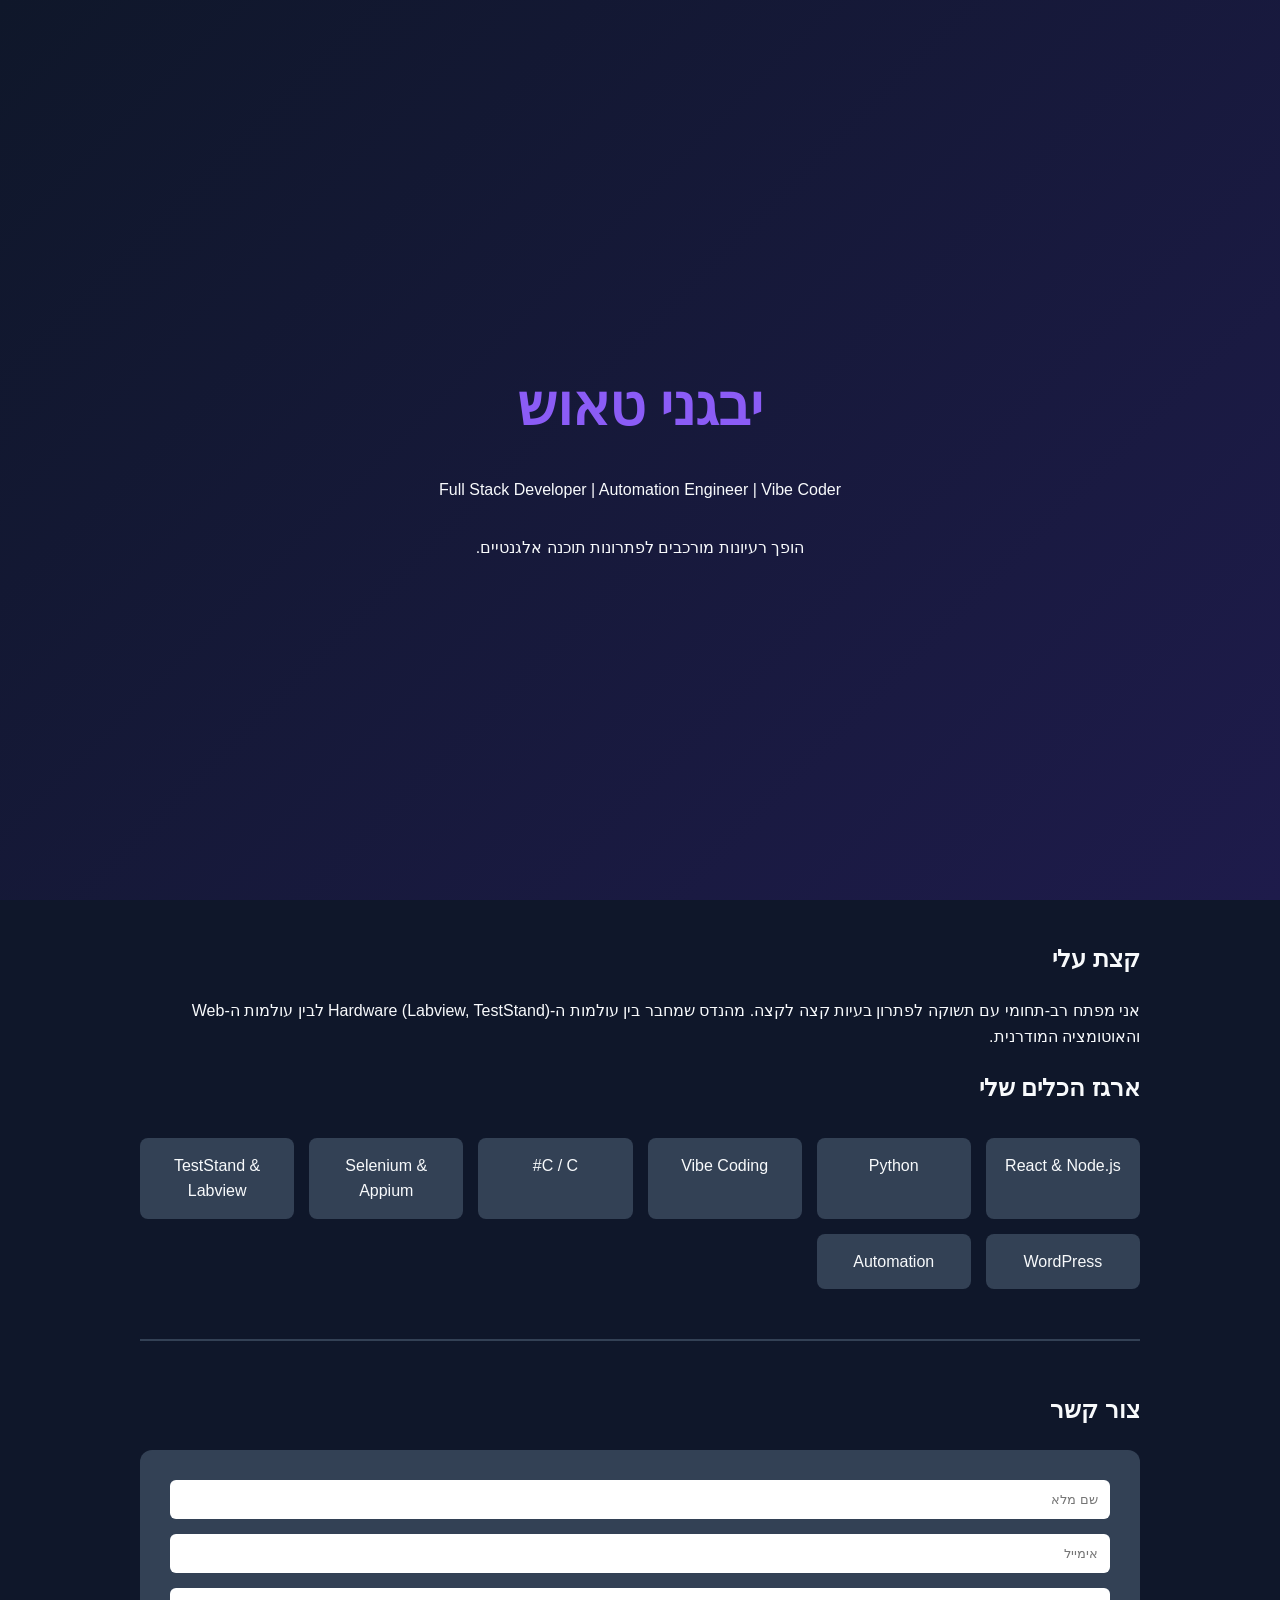
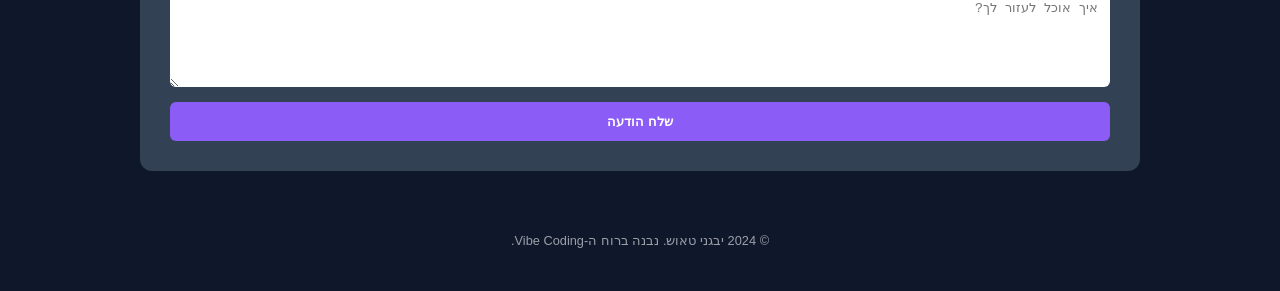
==== index.html @ 86f11e7b "First commit" ====
<!DOCTYPE html>
<html lang="he" dir="rtl">
<head>
    <meta charset="UTF-8">
    <meta name="viewport" content="width=device-width, initial-scale=1.0">
    <title>יבגני טאוש | Full Stack & Automation Expert</title>
    <link rel="stylesheet" href="style.css">
</head>
<body>

    <header>
        <h1>יבגני טאוש</h1>
        <p>Full Stack Developer | Automation Engineer | Vibe Coder</p>
        <p>הופך רעיונות מורכבים לפתרונות תוכנה אלגנטיים.</p>
    </header>

    <div class="container">
        
        <section id="about">
            <h2>קצת עלי</h2>
            <p>אני מפתח רב-תחומי עם תשוקה לפתרון בעיות קצה לקצה. מהנדס שמחבר בין עולמות ה-Hardware (Labview, TestStand) לבין עולמות ה-Web והאוטומציה המודרנית.</p>
        </section>

        <section id="stack">
            <h2>ארגז הכלים שלי</h2>
            <div class="skills-grid">
                <div class="skill-card">React & Node.js</div>
                <div class="skill-card">Python</div>
                <div class="skill-card">Vibe Coding</div>
                <div class="skill-card">C / C#</div>
                <div class="skill-card">Selenium & Appium</div>
                <div class="skill-card">TestStand & Labview</div>
                <div class="skill-card">WordPress</div>
                <div class="skill-card">Automation</div>
            </div>
        </section>

        <hr style="margin: 50px 0; border: 0.5px solid var(--secondary-color);">

        <section id="contact">
            <h2>צור קשר</h2>
            <form>
                <input type="text" placeholder="שם מלא" required>
                <input type="email" placeholder="אימייל" required>
                <textarea rows="5" placeholder="איך אוכל לעזור לך?" required></textarea>
                <button type="submit">שלח הודעה</button>
            </form>
        </section>

    </div>

    <footer style="text-align: center; padding: 40px; font-size: 0.8rem; opacity: 0.6;">
        © 2024 יבגני טאוש. נבנה ברוח ה-Vibe Coding.
    </footer>

</body>
</html>
---- style.css ----
:root {
    --bg-color: #0f172a;
    --text-color: #f8fafc;
    --accent-color: #8b5cf6; /* סגול Vibe */
    --secondary-color: #334155;
}

body {
    font-family: 'Segoe UI', Tahoma, Geneva, Verdana, sans-serif;
    background-color: var(--bg-color);
    color: var(--text-color);
    line-height: 1.6;
    margin: 0;
    direction: rtl;
}

header {
    height: 100vh;
    display: flex;
    flex-direction: column;
    justify-content: center;
    align-items: center;
    background: linear-gradient(135deg, #0f172a 0%, #1e1b4b 100%);
    text-align: center;
}

.container {
    max-width: 1000px;
    margin: auto;
    padding: 20px;
}

h1 { font-size: 3.5rem; color: var(--accent-color); margin-bottom: 10px; }

.skills-grid {
    display: grid;
    grid-template-columns: repeat(auto-fit, minmax(150px, 1fr));
    gap: 15px;
    margin-top: 30px;
}

.skill-card {
    background: var(--secondary-color);
    padding: 15px;
    border-radius: 8px;
    text-align: center;
    transition: transform 0.3s;
}

.skill-card:hover {
    transform: translateY(-5px);
    border: 1px solid var(--accent-color);
}

form {
    display: flex;
    flex-direction: column;
    gap: 15px;
    background: var(--secondary-color);
    padding: 30px;
    border-radius: 12px;
}

input, textarea, button {
    padding: 12px;
    border-radius: 6px;
    border: none;
}

button {
    background-color: var(--accent-color);
    color: white;
    font-weight: bold;
    cursor: pointer;
}

button:hover { opacity: 0.9; }
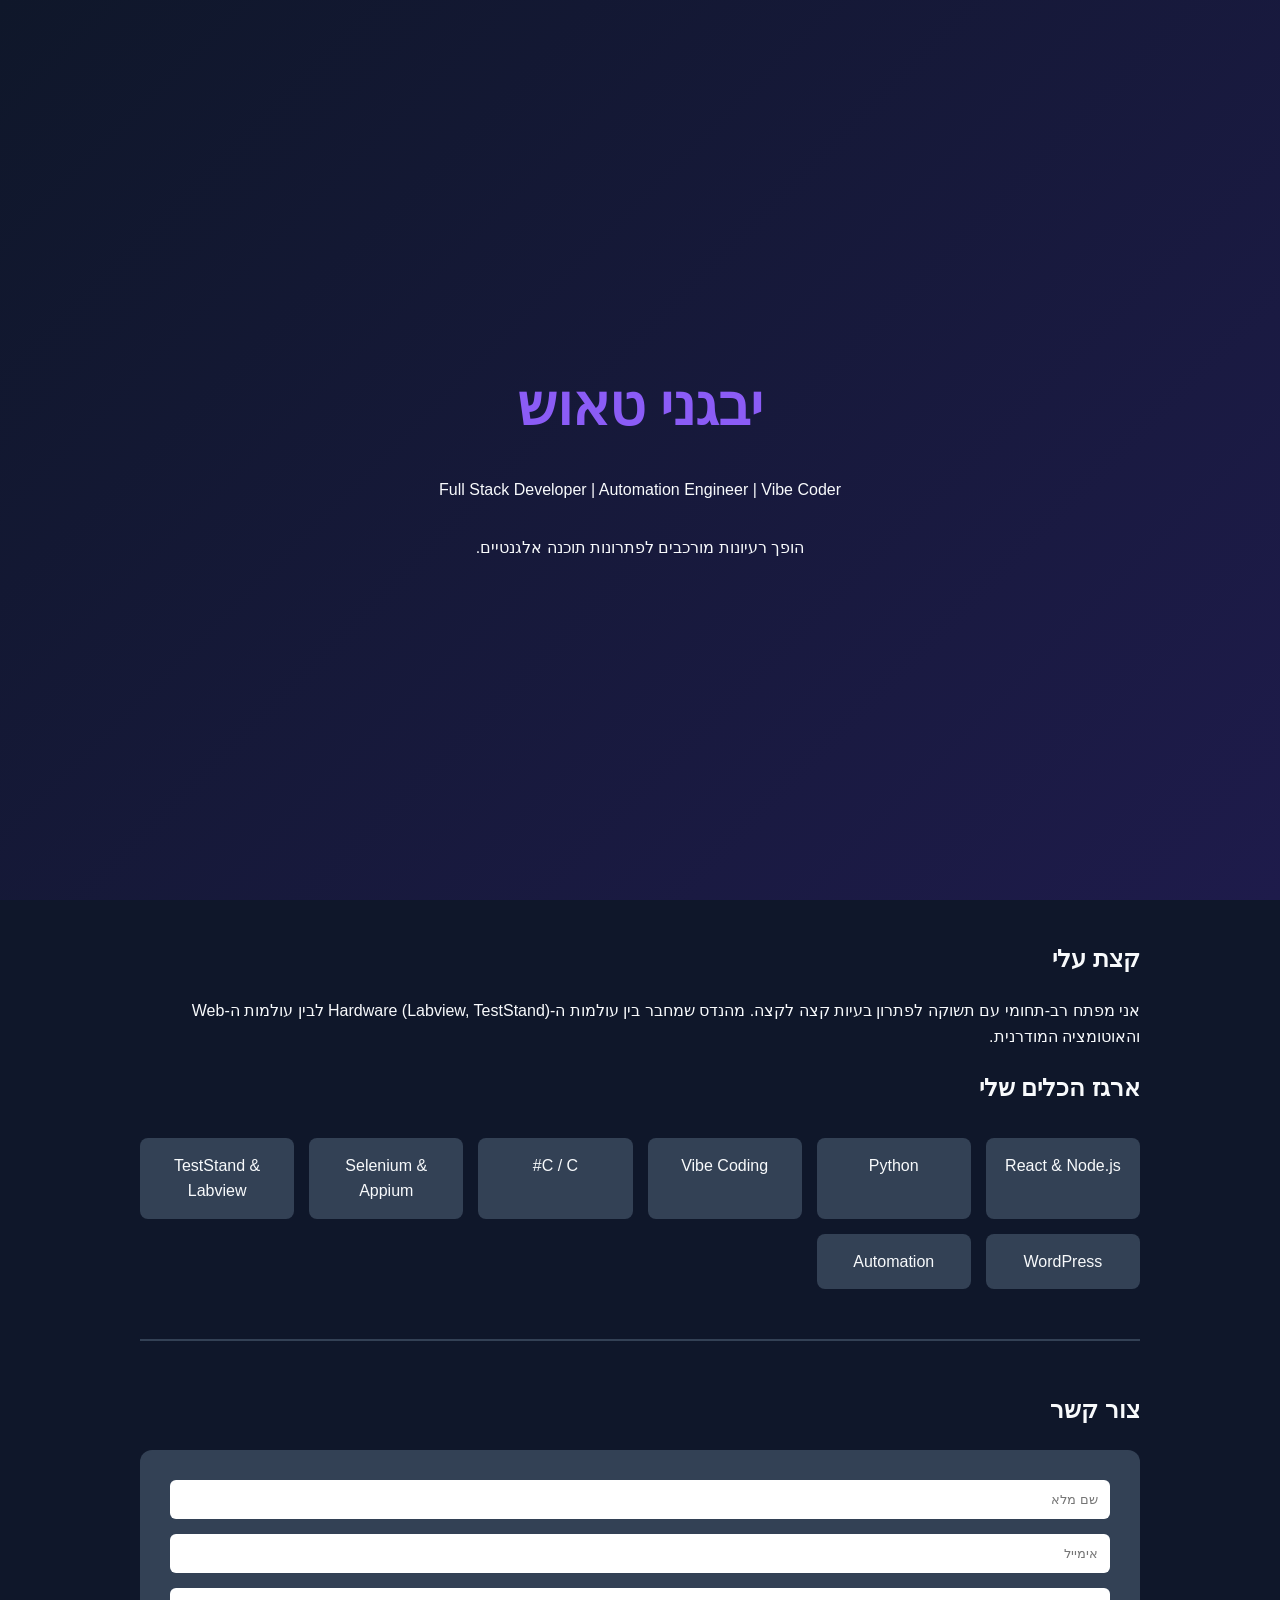
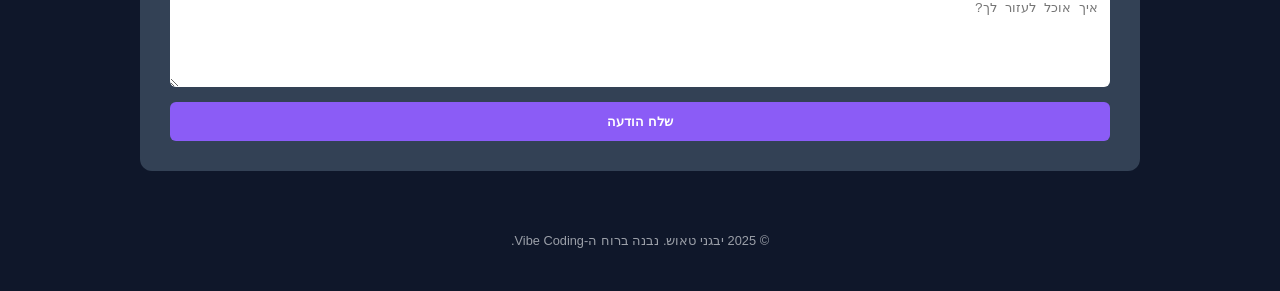
==== commit 874603a0: "Changed creation date" ====
--- a/index.html
+++ b/index.html
@@ -50,7 +50,7 @@
     </div>
 
     <footer style="text-align: center; padding: 40px; font-size: 0.8rem; opacity: 0.6;">
-        © 2024 יבגני טאוש. נבנה ברוח ה-Vibe Coding.
+        © 2025 יבגני טאוש. נבנה ברוח ה-Vibe Coding.
     </footer>
 
 </body>
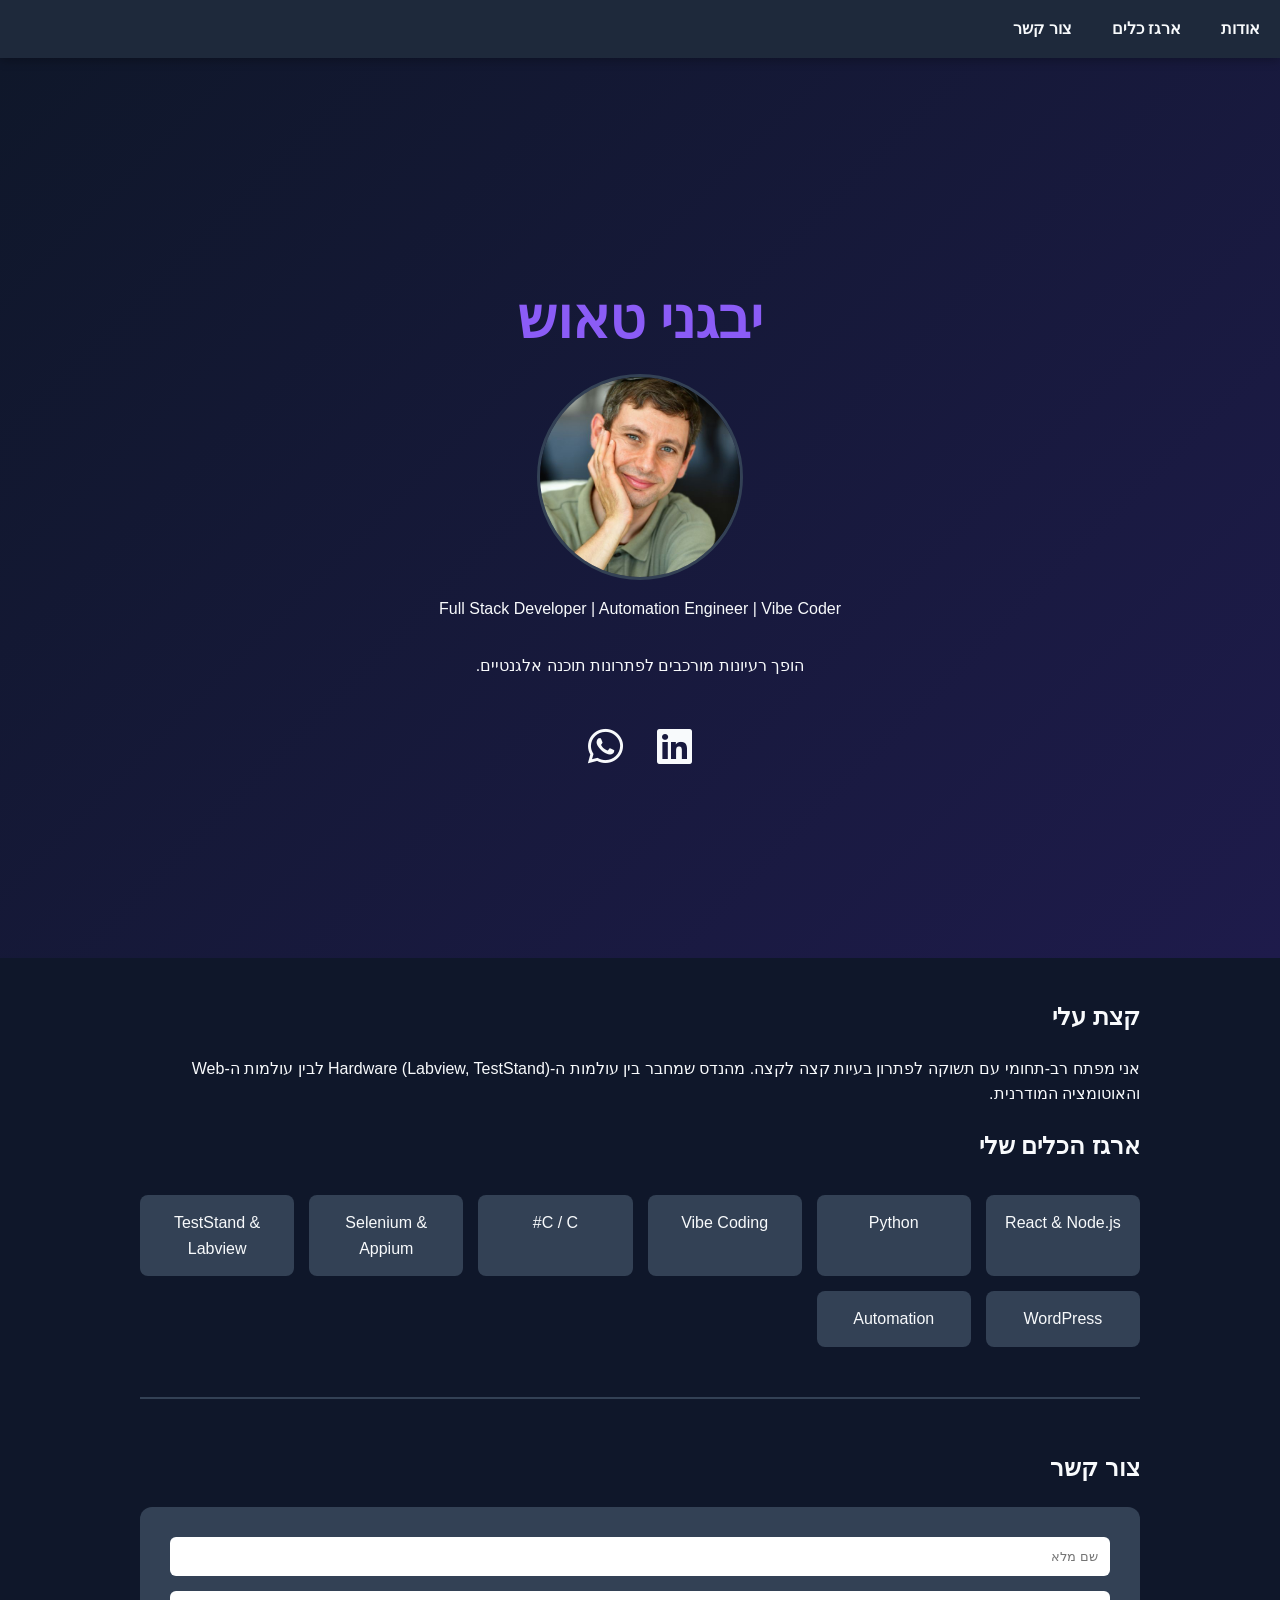
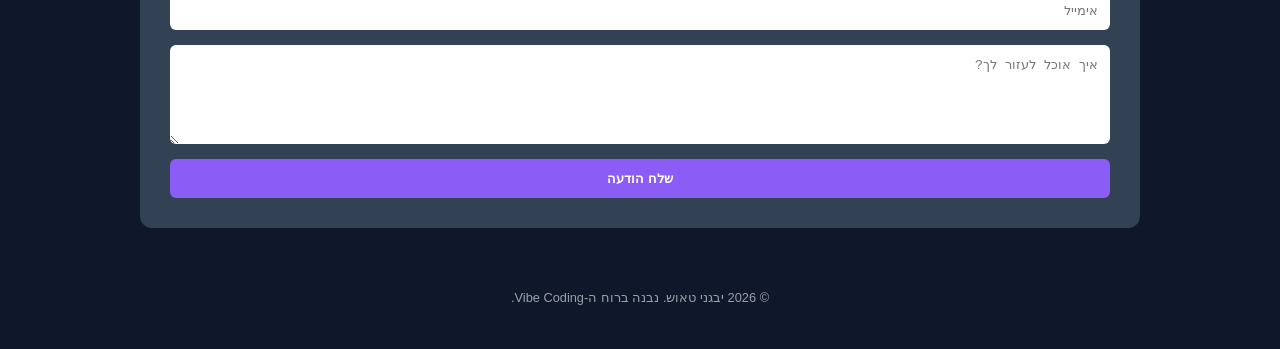
==== commit d72d84ff: "Added Image, Social Icons and links, nav bar" ====
--- a/index.html
+++ b/index.html
@@ -4,14 +4,29 @@
     <meta charset="UTF-8">
     <meta name="viewport" content="width=device-width, initial-scale=1.0">
     <title>יבגני טאוש | Full Stack & Automation Expert</title>
+    <link rel="stylesheet" href="https://cdnjs.cloudflare.com/ajax/libs/font-awesome/6.5.2/css/all.min.css" integrity="sha512-SnH5WK+bZxgPHs44uWIX+LLJAJ9/2PkPKZ5QiAj6Ta86w+fsb2TkcmfRyVX3pBnMFcV7oQPJkl9QevSCWr3W6A==" crossorigin="anonymous" referrerpolicy="no-referrer" />
     <link rel="stylesheet" href="style.css">
 </head>
 <body>
 
+    <nav>
+        <ul>
+            <li><a href="#about">אודות</a></li>
+            <li><a href="#stack">ארגז כלים</a></li>
+            <li><a href="#contact">צור קשר</a></li>
+        </ul>
+    </nav>
+
     <header>
         <h1>יבגני טאוש</h1>
+        <img src="mypicture.jpg" alt="My Image" width="200" height="200" style="border-radius: 50%; border: 3px solid var(--secondary-color); object-fit: cover;">
         <p>Full Stack Developer | Automation Engineer | Vibe Coder</p>
         <p>הופך רעיונות מורכבים לפתרונות תוכנה אלגנטיים.</p>
+        <div class="social-bar">
+            <!-- TODO: Replace '#' with your actual profile URLs -->
+            <a href="https://www.linkedin.com/in/eteush/" target="_blank" aria-label="LinkedIn Profile"><i class="fab fa-linkedin"></i></a>
+            <a href="https://wa.me/972546775807" target="_blank" aria-label="Contact on WhatsApp"><i class="fab fa-whatsapp"></i></a>
+        </div>
     </header>
 
     <div class="container">
@@ -50,7 +65,7 @@
     </div>
 
     <footer style="text-align: center; padding: 40px; font-size: 0.8rem; opacity: 0.6;">
-        © 2025 יבגני טאוש. נבנה ברוח ה-Vibe Coding.
+        © 2026 יבגני טאוש. נבנה ברוח ה-Vibe Coding.
     </footer>
 
 </body>
--- a/style.css
+++ b/style.css
@@ -3,6 +3,10 @@
     --text-color: #f8fafc;
     --accent-color: #8b5cf6; /* סגול Vibe */
     --secondary-color: #334155;
+}
+
+html {
+    scroll-behavior: smooth;
 }
 
 body {
@@ -74,4 +78,48 @@
     cursor: pointer;
 }
 
-button:hover { opacity: 0.9; }+button:hover { opacity: 0.9; }
+
+nav {
+    position: sticky;
+    top: 0;
+    background-color: #1e293b; /* A slightly darker shade for contrast */
+    padding: 1rem 0;
+    z-index: 1000;
+    box-shadow: 0 2px 10px rgba(0,0,0,0.3);
+}
+
+nav ul {
+    list-style: none;
+    display: flex;
+    justify-content: right;
+    margin: 0;
+    padding: 0;
+}
+
+nav ul li a {
+    color: var(--text-color);
+    text-decoration: none;
+    padding: 0 20px;
+    font-weight: bold;
+    transition: color 0.3s ease;
+}
+
+nav ul li a:hover {
+    color: var(--accent-color);
+}
+
+.social-bar {
+    padding-top: 20px;
+}
+
+.social-bar a {
+    color: var(--text-color);
+    margin: 0 15px;
+    font-size: 2.5rem; /* Larger icons */
+    transition: color 0.3s ease;
+}
+
+.social-bar a:hover {
+    color: var(--accent-color);
+}
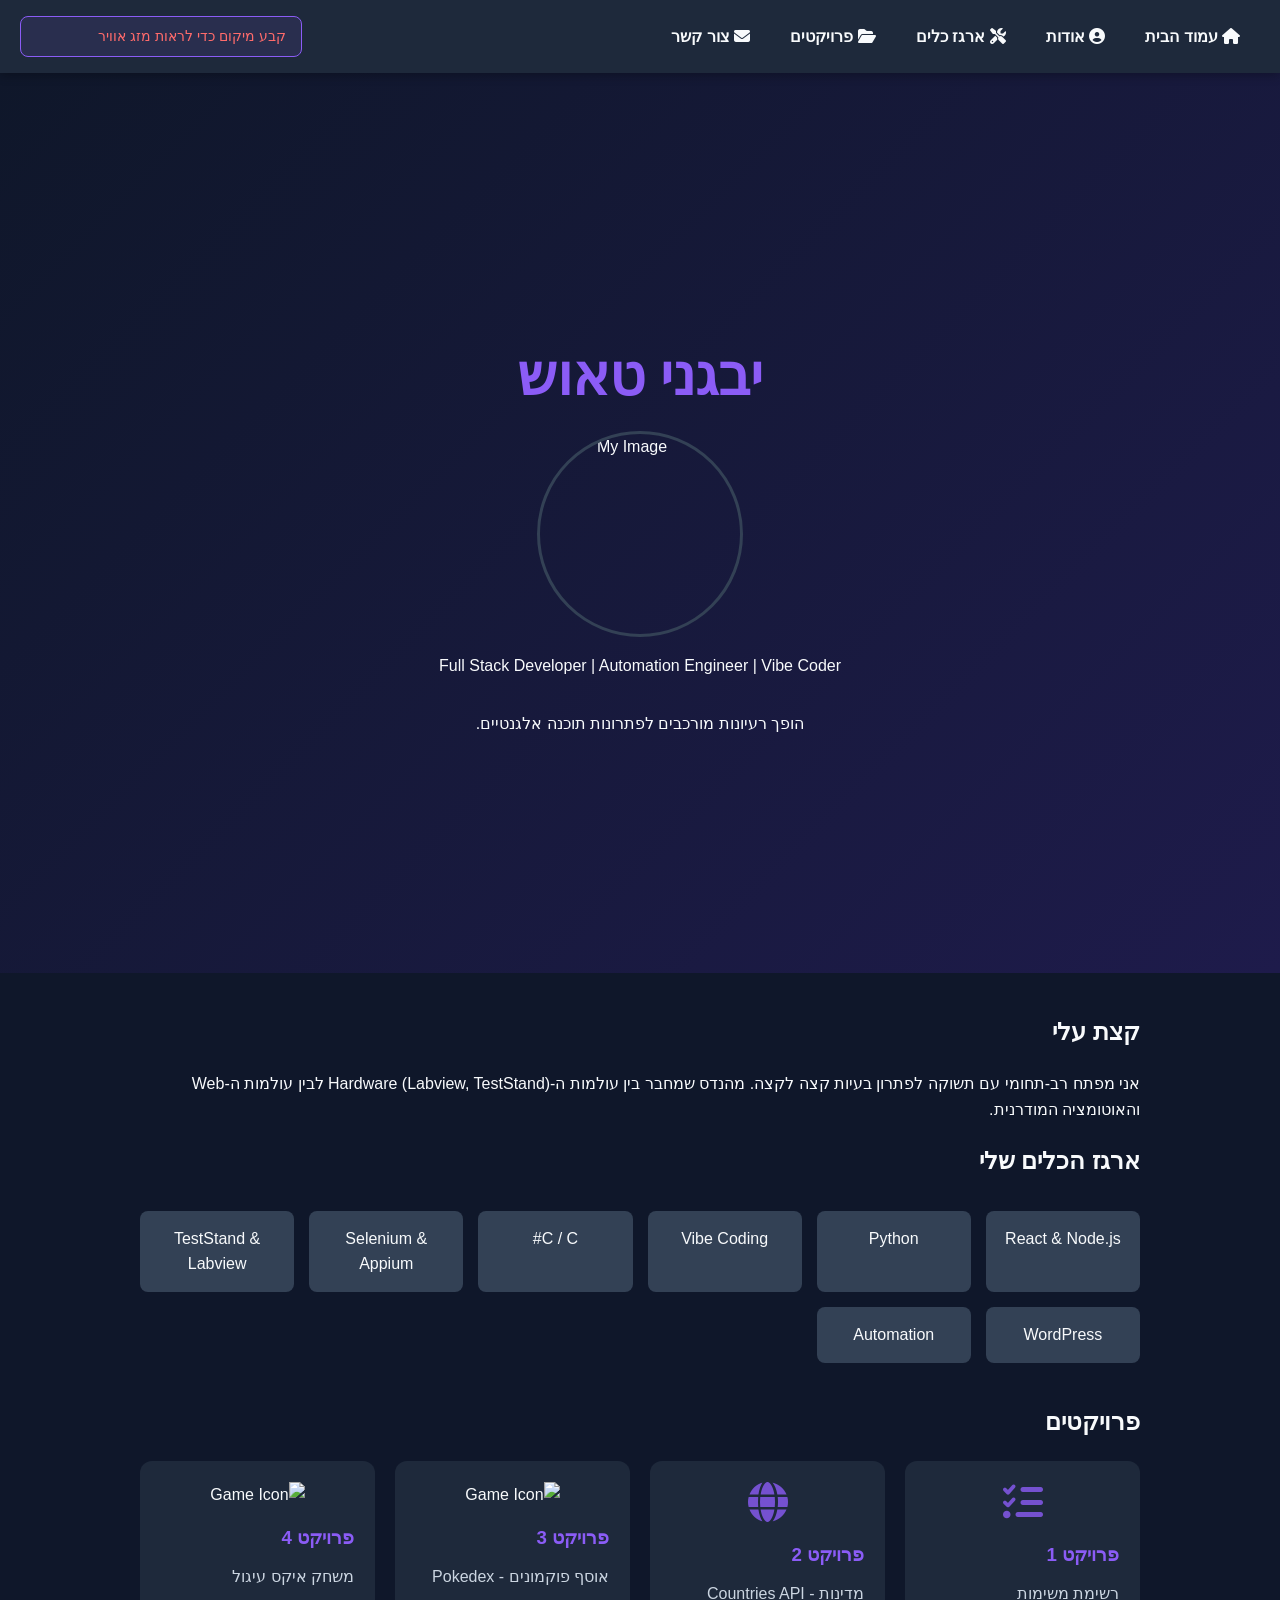
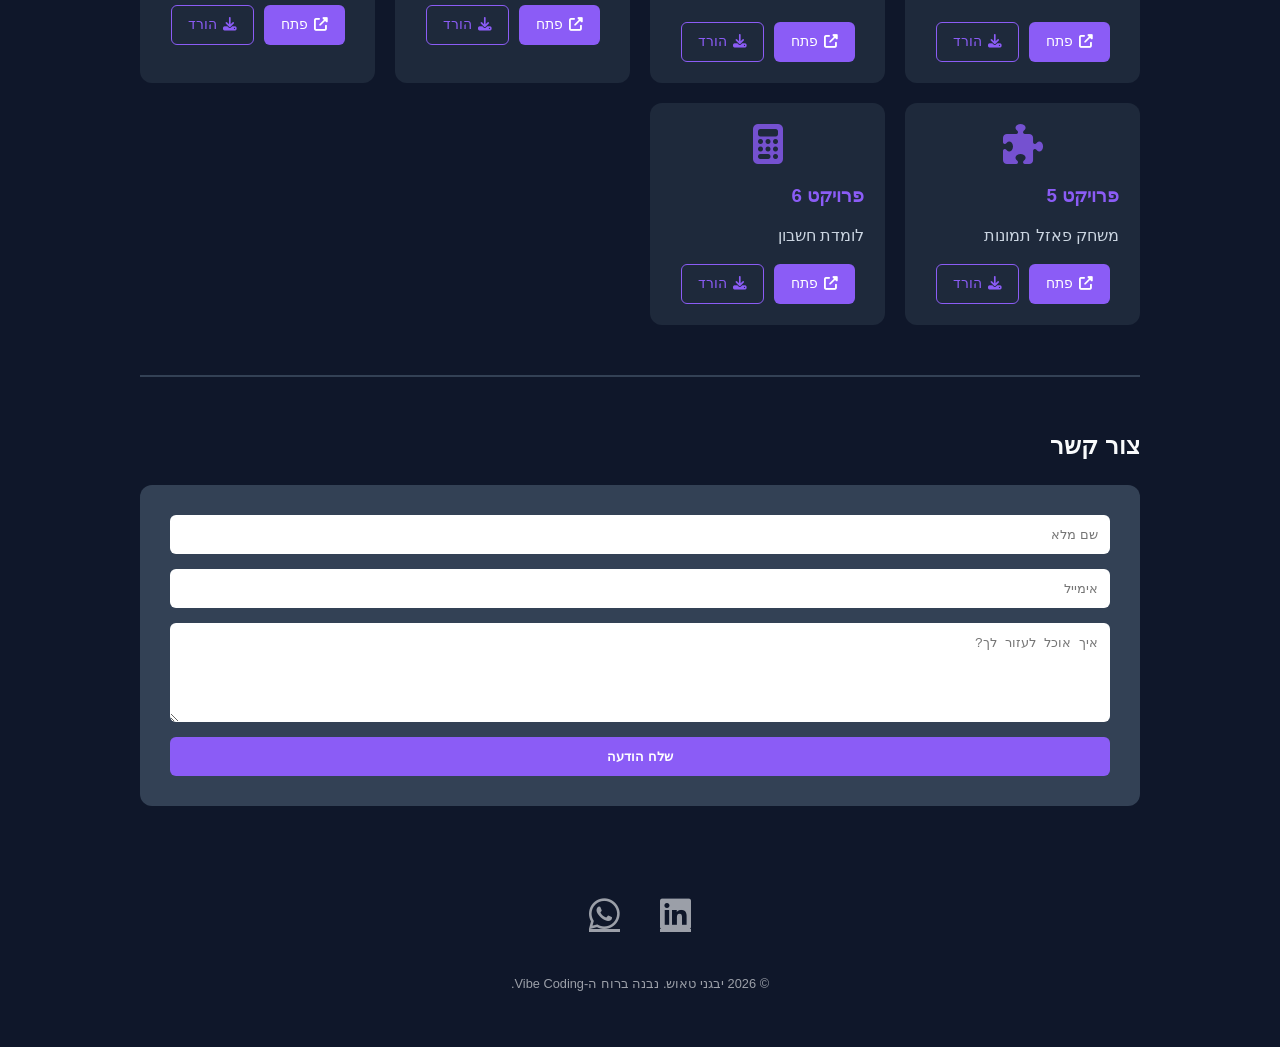
==== commit 83fdc849: "Full Portfolio web site including 6 projects Co-authored-by: Copilot <copilot@github.com>" ====
--- a/index.html
+++ b/index.html
@@ -11,22 +11,26 @@
 
     <nav>
         <ul>
-            <li><a href="#about">אודות</a></li>
-            <li><a href="#stack">ארגז כלים</a></li>
-            <li><a href="#contact">צור קשר</a></li>
+            <li><a href="#home"><i class="fas fa-home"></i> עמוד הבית</a></li>
+            <li><a href="#about"><i class="fas fa-user-circle"></i> אודות</a></li>
+            <li><a href="#stack"><i class="fas fa-tools"></i> ארגז כלים</a></li>
+            <li><a href="#projects"><i class="fas fa-folder-open"></i> פרויקטים</a></li>
+            <li><a href="#contact"><i class="fas fa-envelope"></i> צור קשר</a></li>
         </ul>
+        <div class="weather-widget">
+            <div id="weather-display">
+                <span id="weather-loading">
+                    <i class="fas fa-spinner fa-spin"></i> טוען מזג אוויר...
+                </span>
+            </div>
+        </div>
     </nav>
 
-    <header>
+    <header id="home">
         <h1>יבגני טאוש</h1>
-        <img src="mypicture.jpg" alt="My Image" width="200" height="200" style="border-radius: 50%; border: 3px solid var(--secondary-color); object-fit: cover;">
+        <img src="https://media.licdn.com/dms/image/v2/D4D03AQF1B3SSrFZ6gg/profile-displayphoto-shrink_800_800/profile-displayphoto-shrink_800_800/0/1664433581422?e=1778716800&v=beta&t=BXk-rjhWRKI4t20nDHnye21rwM0lXzj_yHtquyHlCtE" alt="My Image" width="200" height="200" style="border-radius: 50%; border: 3px solid var(--secondary-color); object-fit: cover;">
         <p>Full Stack Developer | Automation Engineer | Vibe Coder</p>
         <p>הופך רעיונות מורכבים לפתרונות תוכנה אלגנטיים.</p>
-        <div class="social-bar">
-            <!-- TODO: Replace '#' with your actual profile URLs -->
-            <a href="https://www.linkedin.com/in/eteush/" target="_blank" aria-label="LinkedIn Profile"><i class="fab fa-linkedin"></i></a>
-            <a href="https://wa.me/972546775807" target="_blank" aria-label="Contact on WhatsApp"><i class="fab fa-whatsapp"></i></a>
-        </div>
     </header>
 
     <div class="container">
@@ -50,23 +54,126 @@
             </div>
         </section>
 
+        <section id="projects">
+            <h2>פרויקטים</h2>
+            <div class="projects-grid">
+                <article class="project-card">
+                    <div class="project-icon">
+                        <i class="fas fa-tasks"></i>
+                    </div>
+                    <h3>פרויקט 1</h3>
+                    <p>רשימת משימות</p>
+                    <div class="project-buttons">
+                        <a href="Projects/ToDoList/todolist.html" class="btn btn-open" target="_blank">
+                            <i class="fas fa-external-link-alt"></i> פתח
+                        </a>
+                        <a href="#" class="btn btn-download" download>
+                            <i class="fas fa-download"></i> הורד
+                        </a>
+                    </div>
+                </article>
+                <article class="project-card">
+                    <div class="project-icon">
+                        <i class="fas fa-globe"></i>
+                    </div>
+                    <h3>פרויקט 2</h3>
+                    <p>מדינות - Countries API</p>
+                    <div class="project-buttons">
+                        <a href="Projects/CountriesAPI/countries.html" class="btn btn-open" target="_blank">
+                            <i class="fas fa-external-link-alt"></i> פתח
+                        </a>
+                        <a href="#" class="btn btn-download" download>
+                            <i class="fas fa-download"></i> הורד
+                        </a>
+                    </div>
+                </article>
+                <article class="project-card">
+                    <div class="project-icon">
+                        <img src="https://cdn-icons-png.flaticon.com/512/17251/17251308.png" style="width: 2.2rem; height: 2.2rem;" alt="Game Icon"></span>
+                    </div>
+                    <h3>פרויקט 3</h3>
+                    <p>אוסף פוקמונים - Pokedex</p>
+                    <div class="project-buttons">
+                        <a href="Projects/PokedexAPI/pokedex.html" class="btn btn-open" target="_blank">
+                            <i class="fas fa-external-link-alt"></i> פתח
+                        </a>
+                        <a href="#" class="btn btn-download" download>
+                            <i class="fas fa-download"></i> הורד
+                        </a>
+                    </div>
+                </article>
+                <article class="project-card">
+                    <div class="project-icon">
+                        <img src="https://cdn-icons-png.flaticon.com/512/5961/5961890.png" style="width: 2.2rem; height: 2.2rem;" alt="Game Icon"></span>
+                    </div>
+                    <h3>פרויקט 4</h3>
+                    <p>משחק איקס עיגול</p>
+                    <div class="project-buttons">
+                        <a href="Projects/TicTacToe/tictactoe.html" class="btn btn-open" target="_blank">
+                            <i class="fas fa-external-link-alt"></i> פתח
+                        </a>
+                        <a href="#" class="btn btn-download" download>
+                            <i class="fas fa-download"></i> הורד
+                        </a>
+                    </div>
+                </article>
+                <article class="project-card">
+                    <div class="project-icon">
+                        <i class="fas fa-puzzle-piece"></i>
+                    </div>
+                    <h3>פרויקט 5</h3>
+                    <p>משחק פאזל תמונות</p>
+                    <div class="project-buttons">
+                        <a href="Projects/PuzzleGame/puzzlegame.html" class="btn btn-open" target="_blank">
+                            <i class="fas fa-external-link-alt"></i> פתח
+                        </a>
+                        <a href="#" class="btn btn-download" download>
+                            <i class="fas fa-download"></i> הורד
+                        </a>
+                    </div>
+                </article>
+                <article class="project-card">
+                    <div class="project-icon">
+                        <i class="fas fa-calculator"></i>
+                    </div>
+                    <h3>פרויקט 6</h3>
+                    <p>לומדת חשבון</p>
+                    <div class="project-buttons">
+                        <a href="Projects/MathLearn/mathlearn.html" class="btn btn-open" target="_blank">
+                            <i class="fas fa-external-link-alt"></i> פתח
+                        </a>
+                        <a href="#" class="btn btn-download" download>
+                            <i class="fas fa-download"></i> הורד
+                        </a>
+                    </div>
+                </article>
+            </div>
+        </section>
+
         <hr style="margin: 50px 0; border: 0.5px solid var(--secondary-color);">
 
         <section id="contact">
             <h2>צור קשר</h2>
-            <form>
-                <input type="text" placeholder="שם מלא" required>
-                <input type="email" placeholder="אימייל" required>
-                <textarea rows="5" placeholder="איך אוכל לעזור לך?" required></textarea>
-                <button type="submit">שלח הודעה</button>
+            <form id="contact-form">
+                <input type="text" id="name" placeholder="שם מלא" required>
+                <input type="email" id="email" placeholder="אימייל" required>
+                <textarea id="message" rows="5" placeholder="איך אוכל לעזור לך?" required></textarea>
+                <button type="submit" id="submit-btn">שלח הודעה</button>
+                <div id="form-status" style="margin-top: 10px; display: none;"></div>
             </form>
         </section>
 
     </div>
 
     <footer style="text-align: center; padding: 40px; font-size: 0.8rem; opacity: 0.6;">
-        © 2026 יבגני טאוש. נבנה ברוח ה-Vibe Coding.
+        <div class="social-bar">
+            <!-- TODO: Replace '#' with your actual profile URLs -->
+            <a href="https://www.linkedin.com/in/eteush/" target="_blank" aria-label="LinkedIn Profile"><i class="fab fa-linkedin"></i></a>
+            <a href="https://wa.me/972546775807" target="_blank" aria-label="Contact on WhatsApp"><i class="fab fa-whatsapp"></i></a>
+        </div>
+        <p>© 2026 יבגני טאוש. נבנה ברוח ה-Vibe Coding.</p>
     </footer>
 
+    <script src="app.js"></script>
 </body>
 </html>
--- a/style.css
+++ b/style.css
@@ -51,6 +51,111 @@
     transition: transform 0.3s;
 }
 
+#projects {
+    margin-top: 40px;
+}
+
+.projects-grid {
+    display: grid;
+    grid-template-columns: repeat(auto-fit, minmax(220px, 1fr));
+    gap: 20px;
+    margin-top: 20px;
+}
+
+.project-card {
+    background: #1e293b;
+    border: 1px solid transparent;
+    border-radius: 12px;
+    padding: 20px;
+    transition: transform 0.3s, border-color 0.3s, box-shadow 0.3s;
+}
+
+.project-card:hover {
+    transform: translateY(-5px);
+    border-color: var(--accent-color);
+    box-shadow: 0 10px 18px rgba(0, 0, 0, 0.35);
+}
+
+.project-card h3 {
+    margin: 0 0 12px;
+    color: var(--accent-color);
+}
+
+.project-card p {
+    color: #cbd5e1;
+    margin: 0 0 15px;
+}
+
+/* Project Icon */
+.project-icon {
+    text-align: center;
+    margin-bottom: 15px;
+}
+
+.project-icon i {
+    font-size: 2.5rem;
+    color: var(--accent-color);
+    opacity: 0.8;
+}
+
+..project-icon .unicode-icon {
+    font-size: 2.5rem;
+    color: var(--accent-color);
+    opacity: 0.8;
+    display: inline-flex;
+    align-items: center;
+    justify-content: center;
+    width: 3rem;
+    height: 3rem;
+    line-height: 1;
+    letter-spacing: -0.05em;
+}
+
+/* Project Buttons */
+.project-buttons {
+    display: flex;
+    gap: 10px;
+    justify-content: center;
+    margin-top: 15px;
+}
+
+.btn {
+    display: inline-flex;
+    align-items: center;
+    gap: 6px;
+    padding: 8px 16px;
+    border-radius: 6px;
+    text-decoration: none;
+    font-weight: 500;
+    font-size: 0.85rem;
+    transition: all 0.3s ease;
+    border: 1px solid transparent;
+}
+
+.btn-open {
+    background-color: var(--accent-color);
+    color: white;
+}
+
+.btn-open:hover {
+    background-color: #7c3aed;
+    transform: translateY(-1px);
+    box-shadow: 0 4px 8px rgba(139, 92, 246, 0.3);
+}
+
+.btn-download {
+    background-color: transparent;
+    color: var(--accent-color);
+    border-color: var(--accent-color);
+}
+
+.btn-download:hover {
+    background-color: var(--accent-color);
+    color: white;
+    transform: translateY(-1px);
+    box-shadow: 0 4px 8px rgba(139, 92, 246, 0.3);
+}
+
 .skill-card:hover {
     transform: translateY(-5px);
     border: 1px solid var(--accent-color);
@@ -80,13 +185,49 @@
 
 button:hover { opacity: 0.9; }
 
+button:disabled {
+    opacity: 0.6;
+    cursor: not-allowed;
+}
+
+/* Form Status Messages */
+.form-status {
+    padding: 12px;
+    border-radius: 6px;
+    font-size: 0.9rem;
+    text-align: center;
+    margin-top: 10px;
+}
+
+.form-status.loading {
+    background-color: rgba(139, 92, 246, 0.1);
+    border: 1px solid var(--accent-color);
+    color: var(--accent-color);
+}
+
+.form-status.success {
+    background-color: rgba(34, 197, 94, 0.1);
+    border: 1px solid #22c55e;
+    color: #16a34a;
+}
+
+.form-status.error {
+    background-color: rgba(239, 68, 68, 0.1);
+    border: 1px solid #ef4444;
+    color: #dc2626;
+}
+
 nav {
     position: sticky;
     top: 0;
     background-color: #1e293b; /* A slightly darker shade for contrast */
-    padding: 1rem 0;
+    padding: 1rem 20px;
     z-index: 1000;
     box-shadow: 0 2px 10px rgba(0,0,0,0.3);
+    display: flex;
+    justify-content: space-between;
+    align-items: center;
+    gap: 20px;
 }
 
 nav ul {
@@ -109,17 +250,345 @@
     color: var(--accent-color);
 }
 
+nav ul li a.active {
+    color: var(--accent-color);
+    background: rgba(139, 92, 246, 0.1);
+    border-radius: 6px;
+    padding: 8px 16px;
+    margin: 0 4px;
+    border: 1px solid var(--accent-color);
+}
+
+/* Weather Widget Styles */
+.weather-widget {
+    display: flex;
+    align-items: center;
+    background: rgba(139, 92, 246, 0.1);
+    padding: 8px 15px;
+    border-radius: 8px;
+    border: 1px solid var(--accent-color);
+    min-width: 250px;
+    white-space: nowrap;
+}
+
+#weather-display {
+    display: flex;
+    align-items: center;
+    width: 100%;
+}
+
+.weather-info {
+    display: flex;
+    flex-direction: row;
+    align-items: center;
+    gap: 8px;
+    font-size: 0.9rem;
+    width: 100%;
+    flex-wrap: wrap;
+    justify-content: center;
+}
+
+.weather-location {
+    font-size: 0.75rem;
+    color: var(--accent-color);
+    font-weight: bold;
+    opacity: 0.8;
+    white-space: nowrap;
+}
+
+.weather-main {
+    display: flex;
+    align-items: center;
+    gap: 6px;
+}
+
+.weather-emoji {
+    font-size: 1.4rem;
+}
+
+.weather-temp {
+    font-weight: bold;
+    color: var(--accent-color);
+    min-width: 45px;
+}
+
+.weather-details {
+    font-size: 0.7rem;
+    color: #cbd5e1;
+    white-space: nowrap;
+}
+
+#weather-loading {
+    display: flex;
+    align-items: center;
+    gap: 8px;
+    color: var(--accent-color);
+    font-size: 0.9rem;
+}
+
+.weather-error {
+    color: #ff6b6b;
+    font-size: 0.9rem;
+}
+
+/* Mobile Responsive Design */
+@media (max-width: 768px) {
+    /* Header adjustments */
+    header {
+        height: 80vh;
+        padding: 20px;
+    }
+
+    h1 {
+        font-size: 2.5rem;
+        margin-bottom: 15px;
+    }
+
+    header p {
+        font-size: 1rem;
+        margin: 10px 0;
+    }
+
+    /* Container and spacing */
+    .container {
+        padding: 15px;
+        max-width: 100%;
+    }
+
+    /* Navigation */
+    nav {
+        flex-direction: column;
+        gap: 15px;
+        padding: 15px;
+    }
+
+    nav ul {
+        flex-wrap: wrap;
+        justify-content: center;
+        gap: 10px;
+    }
+
+    nav ul li a {
+        padding: 8px 15px;
+        font-size: 0.9rem;
+    }
+
+    nav ul li a.active {
+        background: rgba(139, 92, 246, 0.15);
+        border: 1px solid var(--accent-color);
+        border-radius: 8px;
+        font-weight: bold;
+        transform: scale(1.05);
+    }
+
+    /* Weather widget */
+    .weather-widget {
+        min-width: auto;
+        width: 100%;
+        justify-content: center;
+        padding: 10px 15px;
+    }
+
+    .weather-details {
+        display: none;
+    }
+
+    .weather-location {
+        font-size: 0.7rem;
+    }
+
+    .weather-main {
+        gap: 4px;
+    }
+
+    .weather-emoji {
+        font-size: 1.2rem;
+    }
+
+    .weather-info {
+        gap: 6px;
+    }
+
+    /* Skills grid */
+    .skills-grid {
+        grid-template-columns: repeat(auto-fit, minmax(120px, 1fr));
+        gap: 12px;
+        margin-top: 25px;
+    }
+
+    .skill-card {
+        padding: 12px;
+        font-size: 0.9rem;
+    }
+
+    /* Projects grid */
+    #projects {
+        margin-top: 30px;
+    }
+
+    .projects-grid {
+        grid-template-columns: 1fr;
+        gap: 15px;
+        margin-top: 15px;
+    }
+
+    .project-card {
+        padding: 15px;
+    }
+
+    .project-card h3 {
+        font-size: 1.1rem;
+        margin-bottom: 10px;
+    }
+
+    .project-icon i,
+    .project-icon .unicode-icon {
+        font-size: 2rem;
+    }
+
+    .project-icon .unicode-icon {
+        width: 2.6rem;
+        height: 2.6rem;
+    }
+
+    .project-buttons {
+        flex-direction: column;
+        gap: 8px;
+    }
+
+    .btn {
+        padding: 10px 16px;
+        font-size: 0.9rem;
+        justify-content: center;
+    }
+
+    /* Form adjustments */
+    form {
+        padding: 20px;
+        gap: 12px;
+    }
+
+    input, textarea, button {
+        padding: 10px;
+        font-size: 1rem;
+    }
+
+    /* Social bar */
+    .social-bar {
+        padding: 15px 0;
+        gap: 15px;
+    }
+
+    .social-bar a {
+        margin: 0;
+        font-size: 1.8rem;
+        padding: 8px;
+    }
+
+    /* Footer */
+    footer {
+        padding: 30px 15px;
+        font-size: 0.7rem;
+    }
+}
+
+@media (max-width: 480px) {
+    /* Extra small screens */
+    h1 {
+        font-size: 2rem;
+    }
+
+    header {
+        height: 70vh;
+        padding: 15px;
+    }
+
+    .container {
+        padding: 10px;
+    }
+
+    nav {
+        padding: 10px;
+    }
+
+    nav ul li a {
+        padding: 6px 12px;
+        font-size: 0.8rem;
+    }
+
+    nav ul li a.active {
+        background: rgba(139, 92, 246, 0.2);
+        border: 1px solid var(--accent-color);
+        border-radius: 6px;
+        font-weight: bold;
+    }
+
+    .skills-grid {
+        grid-template-columns: repeat(2, 1fr);
+        gap: 10px;
+    }
+
+    .skill-card {
+        padding: 10px;
+        font-size: 0.8rem;
+    }
+
+    .project-card {
+        padding: 12px;
+    }
+
+    .project-icon i,
+    .project-icon .unicode-icon {
+        font-size: 1.8rem;
+    }
+
+    .project-buttons {
+        gap: 6px;
+    }
+
+    .btn {
+        padding: 8px 12px;
+        font-size: 0.8rem;
+    }
+
+    form {
+        padding: 15px;
+    }
+
+    .social-bar a {
+        margin: 0;
+        font-size: 1.6rem;
+        padding: 6px;
+    }
+
+    .weather-location {
+        font-size: 0.65rem;
+    }
+
+    .weather-info {
+        gap: 4px;
+    }
+}
+
 .social-bar {
-    padding-top: 20px;
+    padding: 20px 0;
+    display: flex;
+    justify-content: center;
+    gap: 20px;
 }
 
 .social-bar a {
     color: var(--text-color);
-    margin: 0 15px;
-    font-size: 2.5rem; /* Larger icons */
-    transition: color 0.3s ease;
+    font-size: 2.2rem;
+    transition: color 0.3s ease, transform 0.2s ease;
+    padding: 10px;
+    border-radius: 50%;
+    display: inline-flex;
+    align-items: center;
+    justify-content: center;
 }
 
 .social-bar a:hover {
     color: var(--accent-color);
+    transform: translateY(-2px);
 }
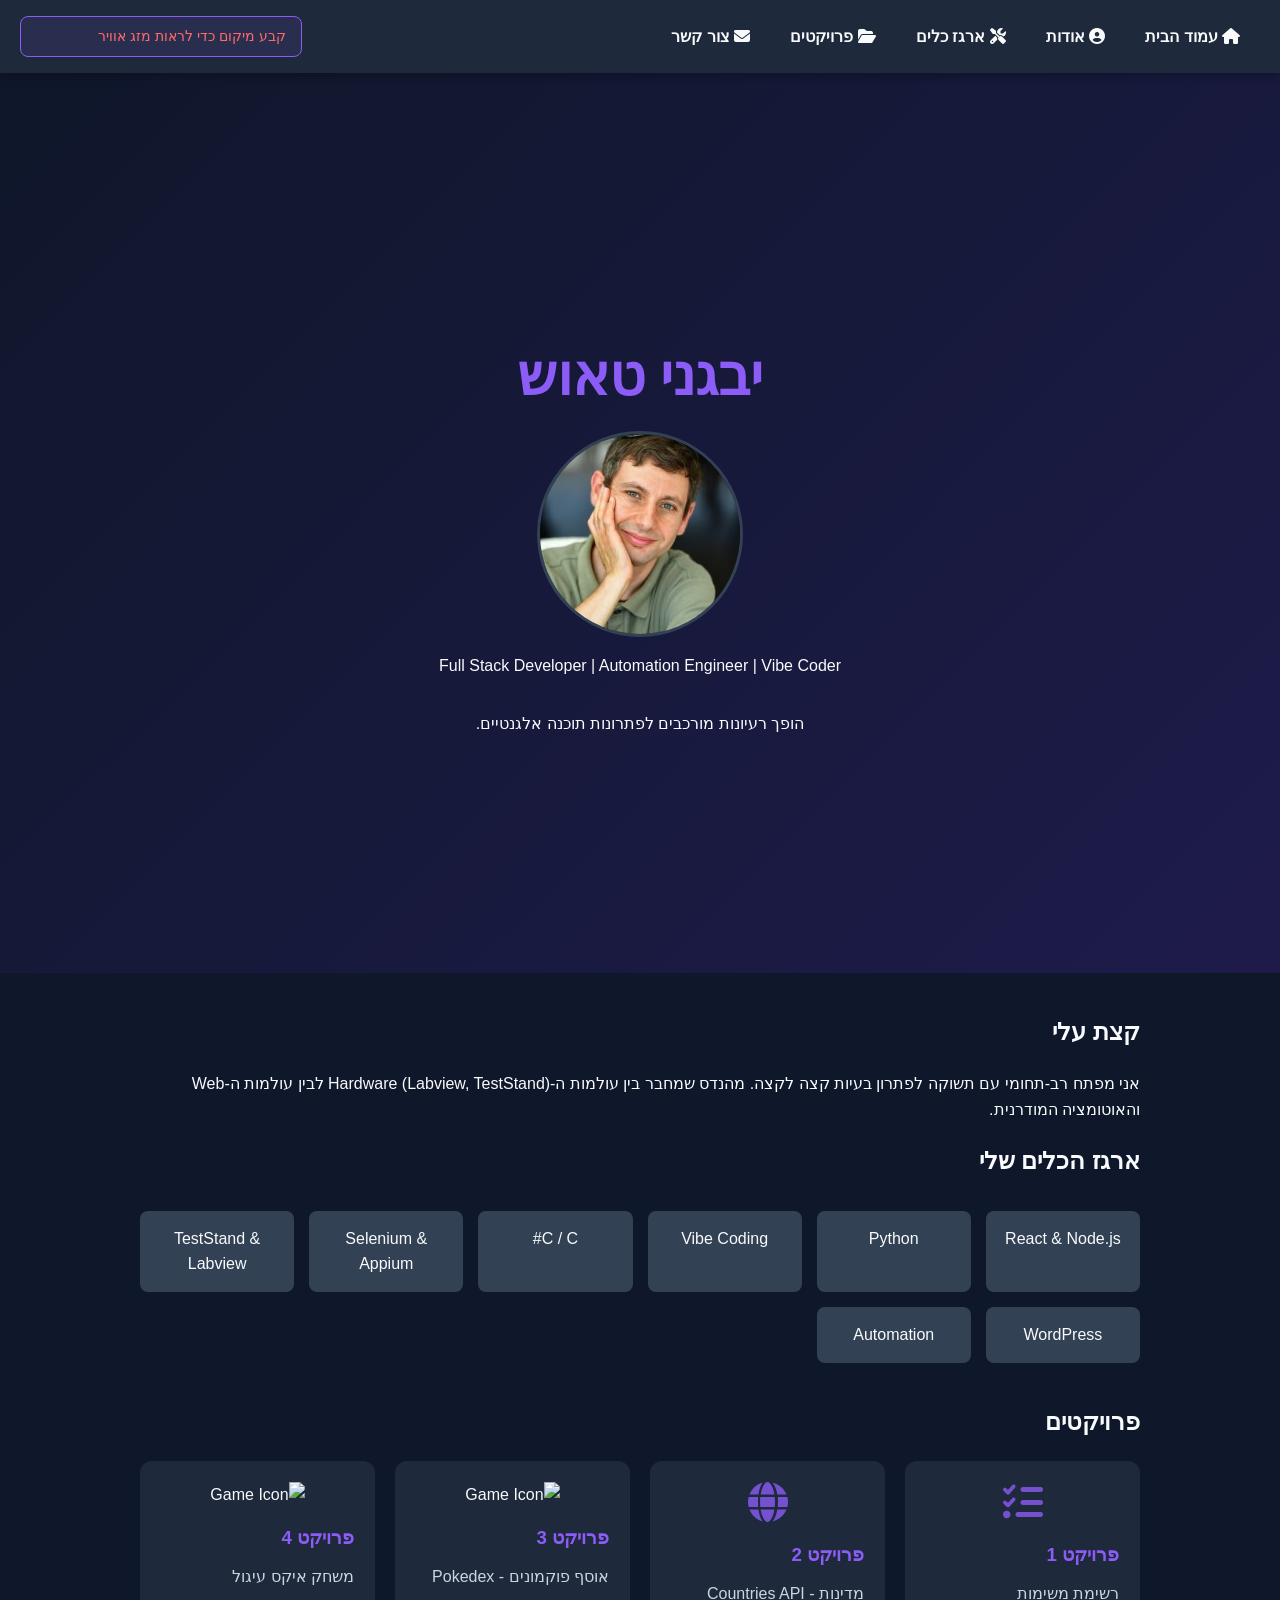
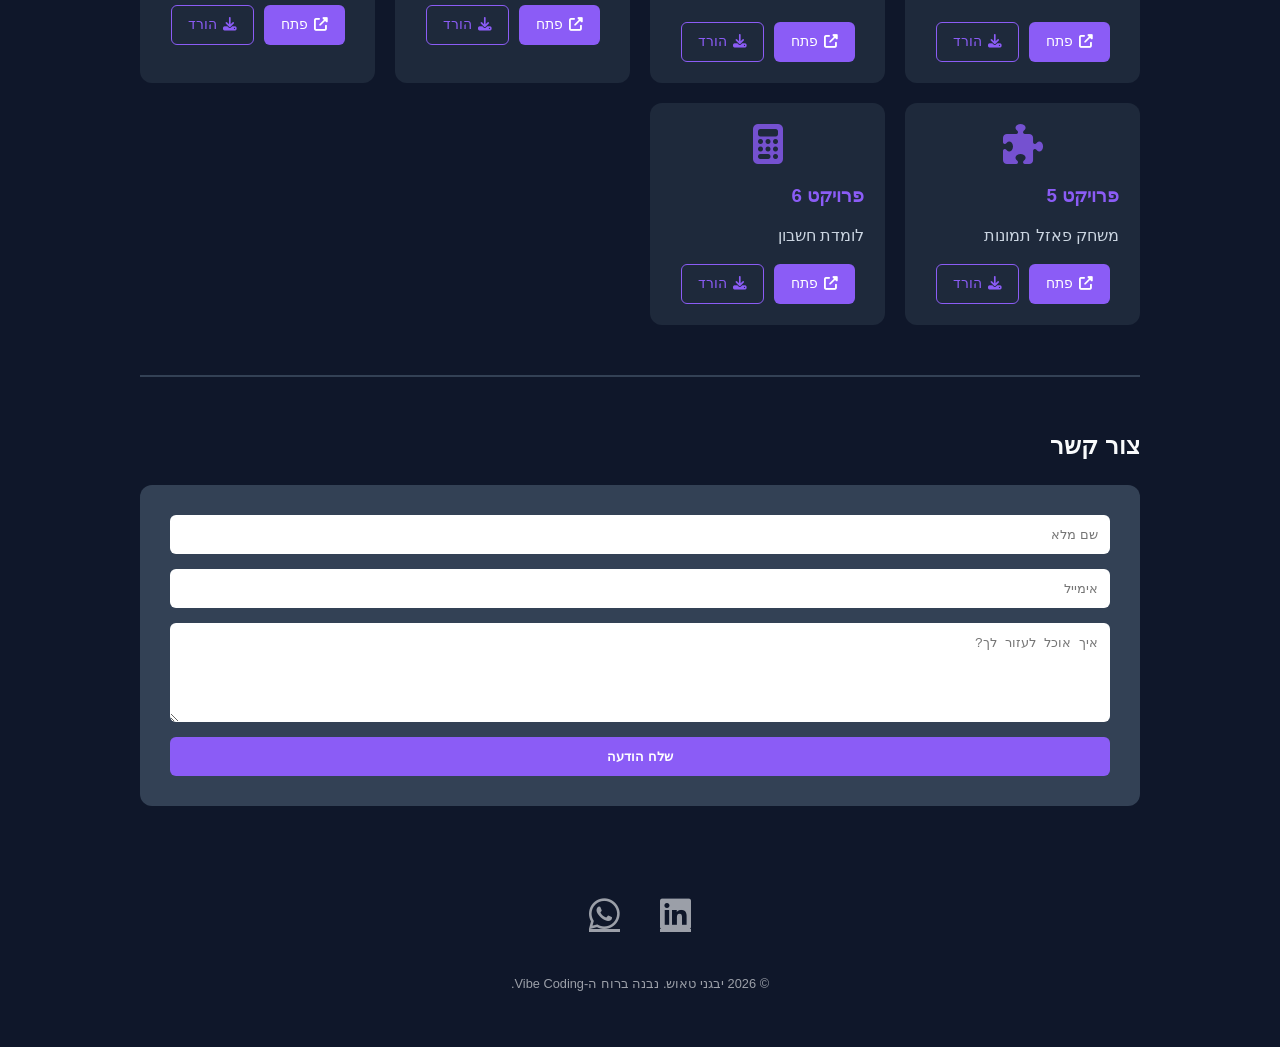
==== commit 9df5ef26: "Added local image" ====
--- a/index.html
+++ b/index.html
@@ -6,6 +6,8 @@
     <title>יבגני טאוש | Full Stack & Automation Expert</title>
     <link rel="stylesheet" href="https://cdnjs.cloudflare.com/ajax/libs/font-awesome/6.5.2/css/all.min.css" integrity="sha512-SnH5WK+bZxgPHs44uWIX+LLJAJ9/2PkPKZ5QiAj6Ta86w+fsb2TkcmfRyVX3pBnMFcV7oQPJkl9QevSCWr3W6A==" crossorigin="anonymous" referrerpolicy="no-referrer" />
     <link rel="stylesheet" href="style.css">
+    <!-- Favicon -->
+    <link rel="icon" type="image/png" href="https://cdn-icons-png.flaticon.com/512/606/606203.png">
 </head>
 <body>
 
@@ -28,7 +30,7 @@
 
     <header id="home">
         <h1>יבגני טאוש</h1>
-        <img src="https://media.licdn.com/dms/image/v2/D4D03AQF1B3SSrFZ6gg/profile-displayphoto-shrink_800_800/profile-displayphoto-shrink_800_800/0/1664433581422?e=1778716800&v=beta&t=BXk-rjhWRKI4t20nDHnye21rwM0lXzj_yHtquyHlCtE" alt="My Image" width="200" height="200" style="border-radius: 50%; border: 3px solid var(--secondary-color); object-fit: cover;">
+        <img src="Images/myimage.jpg" alt="My Image" width="200" height="200" style="border-radius: 50%; border: 3px solid var(--secondary-color); object-fit: cover;">
         <p>Full Stack Developer | Automation Engineer | Vibe Coder</p>
         <p>הופך רעיונות מורכבים לפתרונות תוכנה אלגנטיים.</p>
     </header>
@@ -67,7 +69,7 @@
                         <a href="Projects/ToDoList/todolist.html" class="btn btn-open" target="_blank">
                             <i class="fas fa-external-link-alt"></i> פתח
                         </a>
-                        <a href="#" class="btn btn-download" download>
+                        <a href="https://github.com/kmit79/My-Portfolio1/tree/83fdc849df6f102f1c8f47aece42d9af00c8ed32/Projects/ToDoList" class="btn btn-download" target="_blank" rel="noopener noreferrer" download>
                             <i class="fas fa-download"></i> הורד
                         </a>
                     </div>
@@ -82,7 +84,7 @@
                         <a href="Projects/CountriesAPI/countries.html" class="btn btn-open" target="_blank">
                             <i class="fas fa-external-link-alt"></i> פתח
                         </a>
-                        <a href="#" class="btn btn-download" download>
+                        <a href="https://github.com/kmit79/My-Portfolio1/tree/83fdc849df6f102f1c8f47aece42d9af00c8ed32/Projects/CountriesAPI" class="btn btn-download" target="_blank" rel="noopener noreferrer" download>
                             <i class="fas fa-download"></i> הורד
                         </a>
                     </div>
@@ -97,7 +99,7 @@
                         <a href="Projects/PokedexAPI/pokedex.html" class="btn btn-open" target="_blank">
                             <i class="fas fa-external-link-alt"></i> פתח
                         </a>
-                        <a href="#" class="btn btn-download" download>
+                        <a href="https://github.com/kmit79/My-Portfolio1/tree/83fdc849df6f102f1c8f47aece42d9af00c8ed32/Projects/PokedexAPI" class="btn btn-download" target="_blank" rel="noopener noreferrer" download>
                             <i class="fas fa-download"></i> הורד
                         </a>
                     </div>
@@ -112,7 +114,7 @@
                         <a href="Projects/TicTacToe/tictactoe.html" class="btn btn-open" target="_blank">
                             <i class="fas fa-external-link-alt"></i> פתח
                         </a>
-                        <a href="#" class="btn btn-download" download>
+                        <a href="https://github.com/kmit79/My-Portfolio1/tree/83fdc849df6f102f1c8f47aece42d9af00c8ed32/Projects/TicTacToe" class="btn btn-download" target="_blank" rel="noopener noreferrer" download>
                             <i class="fas fa-download"></i> הורד
                         </a>
                     </div>
@@ -127,7 +129,7 @@
                         <a href="Projects/PuzzleGame/puzzlegame.html" class="btn btn-open" target="_blank">
                             <i class="fas fa-external-link-alt"></i> פתח
                         </a>
-                        <a href="#" class="btn btn-download" download>
+                        <a href="https://github.com/kmit79/My-Portfolio1/tree/83fdc849df6f102f1c8f47aece42d9af00c8ed32/Projects/PuzzleGame" class="btn btn-download" target="_blank" rel="noopener noreferrer" download>
                             <i class="fas fa-download"></i> הורד
                         </a>
                     </div>
@@ -142,7 +144,7 @@
                         <a href="Projects/MathLearn/mathlearn.html" class="btn btn-open" target="_blank">
                             <i class="fas fa-external-link-alt"></i> פתח
                         </a>
-                        <a href="#" class="btn btn-download" download>
+                        <a href="https://github.com/kmit79/My-Portfolio1/tree/83fdc849df6f102f1c8f47aece42d9af00c8ed32/Projects/MathLearn" class="btn btn-download" target="_blank" rel="noopener noreferrer" download>
                             <i class="fas fa-download"></i> הורד
                         </a>
                     </div>
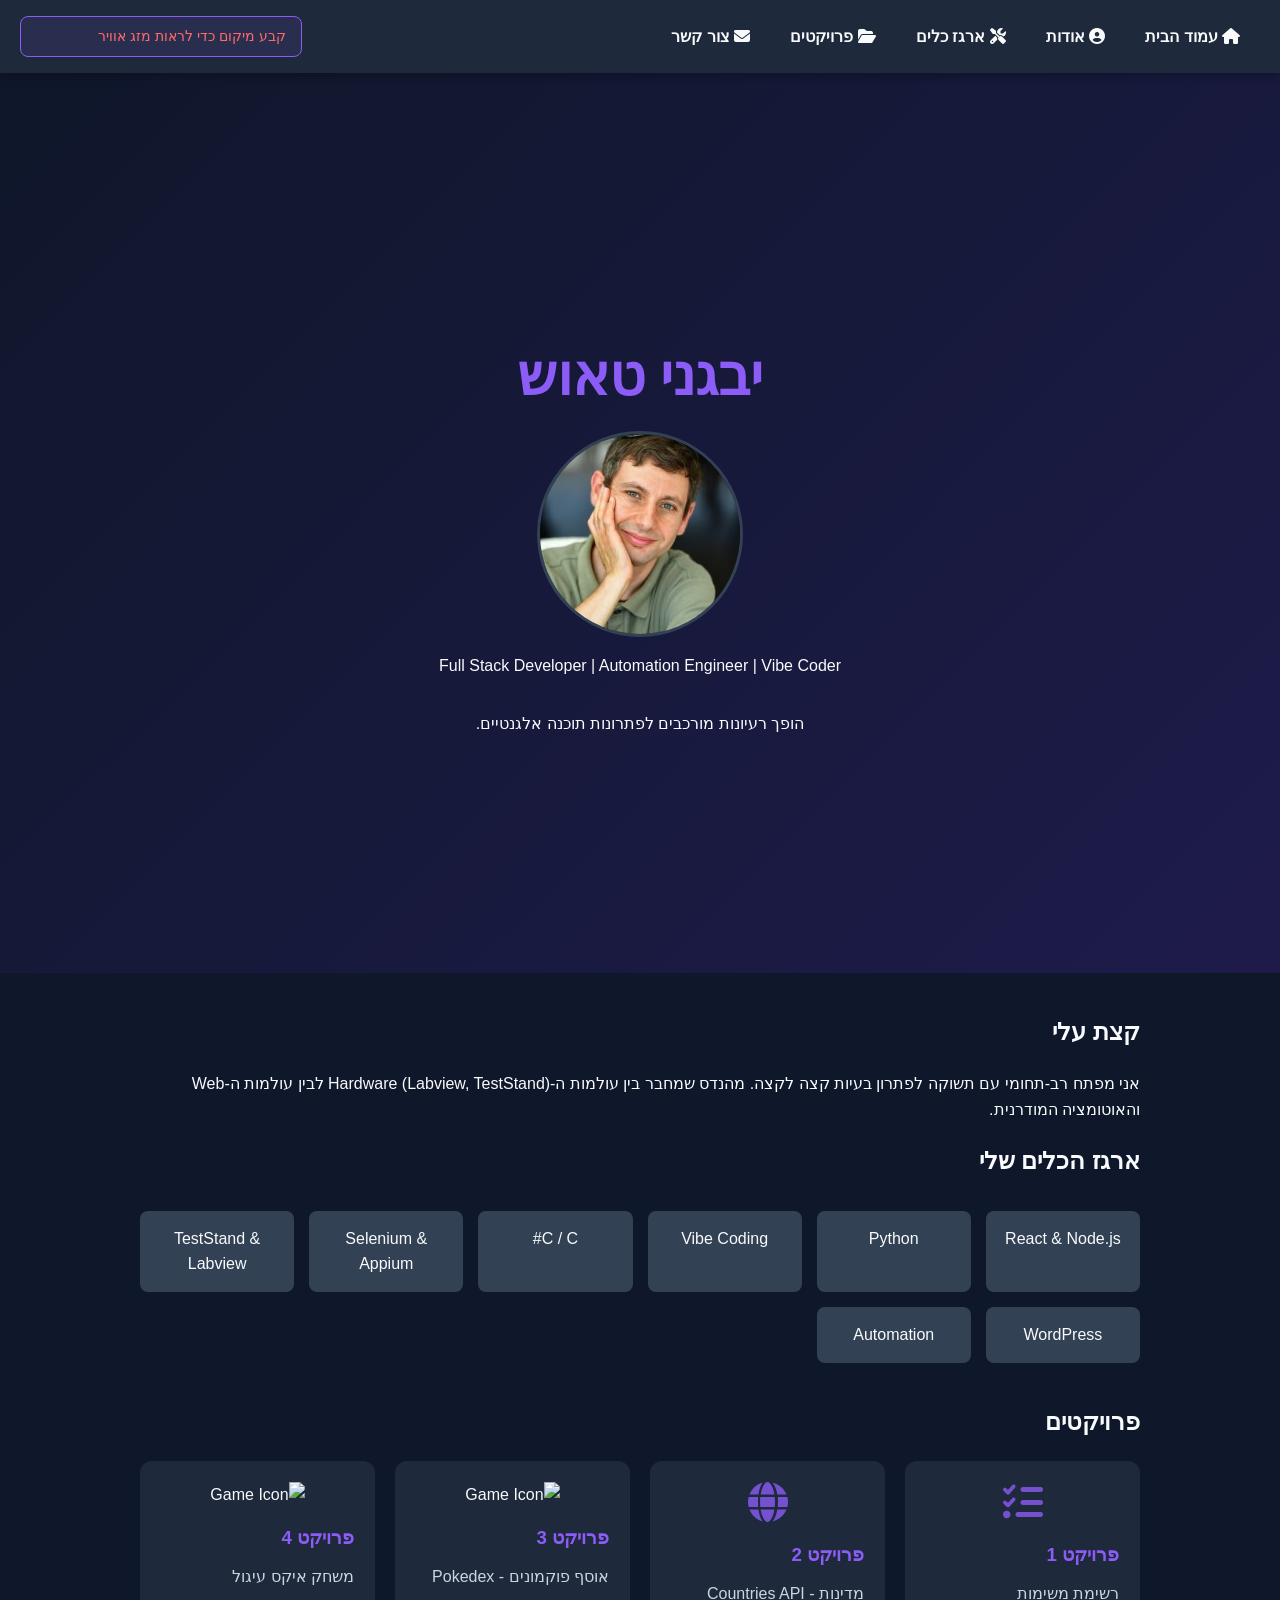
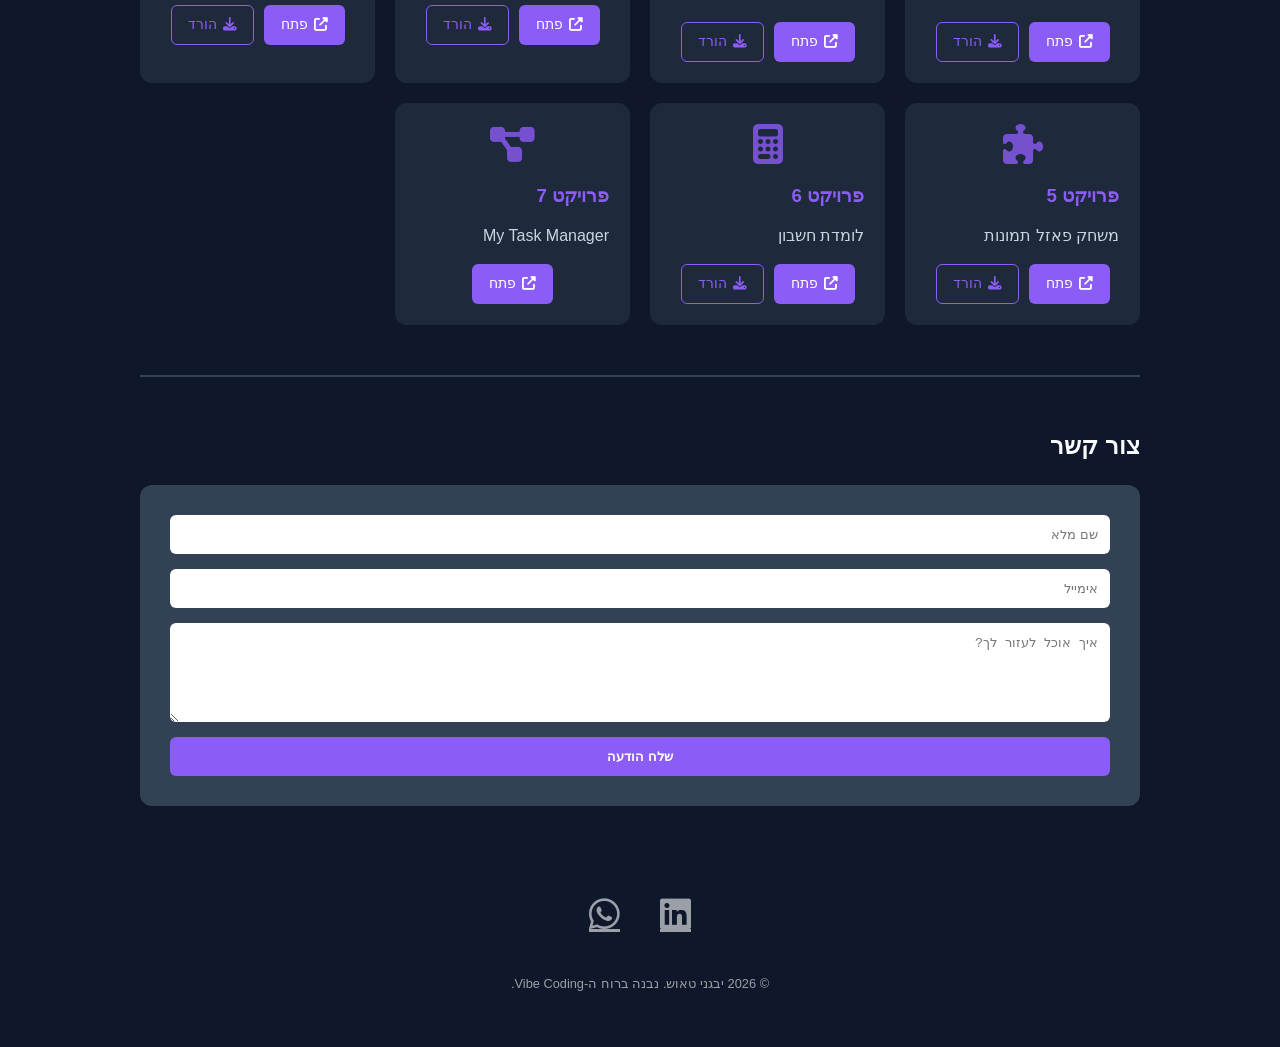
==== commit ee587717: "Added 7th project - My Task Manager" ====
--- a/index.html
+++ b/index.html
@@ -91,7 +91,7 @@
                 </article>
                 <article class="project-card">
                     <div class="project-icon">
-                        <img src="https://cdn-icons-png.flaticon.com/512/17251/17251308.png" style="width: 2.2rem; height: 2.2rem;" alt="Game Icon"></span>
+                        <img src="https://cdn-icons-png.flaticon.com/512/17251/17251308.png" style="width: 2.2rem; height: 2.2rem;" alt="Game Icon">
                     </div>
                     <h3>פרויקט 3</h3>
                     <p>אוסף פוקמונים - Pokedex</p>
@@ -106,7 +106,7 @@
                 </article>
                 <article class="project-card">
                     <div class="project-icon">
-                        <img src="https://cdn-icons-png.flaticon.com/512/5961/5961890.png" style="width: 2.2rem; height: 2.2rem;" alt="Game Icon"></span>
+                        <img src="https://cdn-icons-png.flaticon.com/512/5961/5961890.png" style="width: 2.2rem; height: 2.2rem;" alt="Game Icon">
                     </div>
                     <h3>פרויקט 4</h3>
                     <p>משחק איקס עיגול</p>
@@ -149,6 +149,19 @@
                         </a>
                     </div>
                 </article>
+                <!-- פרויקט 7 -->
+                <article class="project-card">
+                    <div class="project-icon">
+                        <i class="fas fa-project-diagram"></i>
+                    </div>
+                    <h3>פרויקט 7</h3>
+                    <p>My Task Manager</p>
+                    <div class="project-buttons">
+                        <a href="https://task-manager-project-blush-five.vercel.app" class="btn btn-open" target="_blank">
+                            <i class="fas fa-external-link-alt"></i> פתח
+                        </a>
+                    </div>
+                </article>
             </div>
         </section>
 
